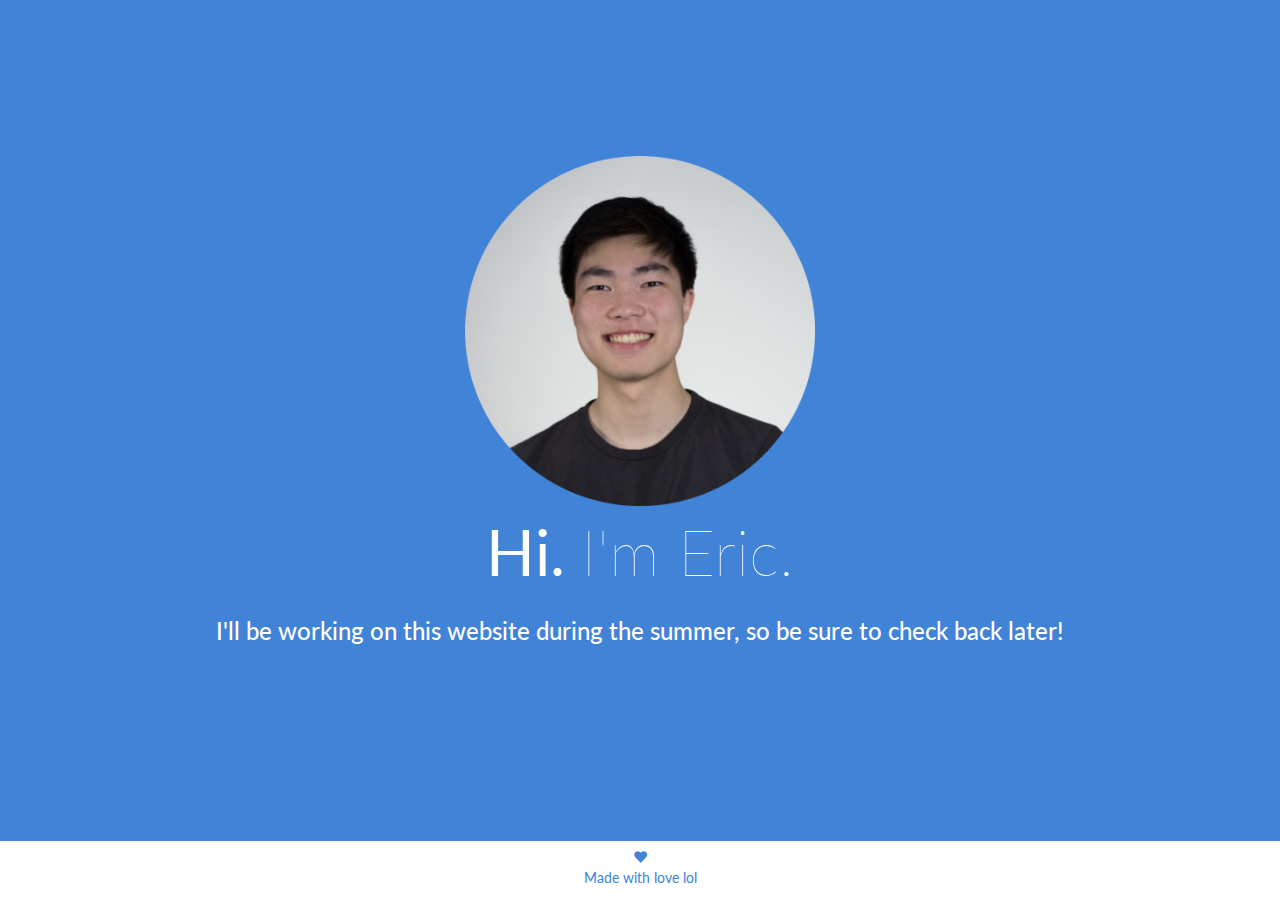
==== index.html @ d92e32dc "Change max-height to auto for the circle image" ====
<!DOCTYPE html>
<html lang="en">

<head>
    <meta charset="utf-8">
    <meta http-equiv="X-UA-Compatible" content="IE=edge">
    <meta name="viewport" content="width=device-width, initial-scale=1">

    <title>Eric Lee's Homepage</title>

    <!-- BOOTSTRAP 3.3.6 -->
    <link rel="stylesheet" href="css/bootstrap.min.css">

    <!-- Google Font -->
    <link href="https://fonts.googleapis.com/css?family=Lato:100,400" rel="stylesheet">

    <!-- My styles -->
    <link rel="stylesheet" href="styles/styles.css">
</head>

<body>
    <div class="container vertical-center">
        <div class="container">
            <img src="media/circle.png" width="350" height="350" style="max-width:100%; max-height:auto; display: block; margin-left: auto; margin-right: auto">
        </div>
        <div class="container text-center">
            <span id="title">Hi. </span><span id="title-thin">I'm Eric.</span>
            <h3>I'll be working on this website during the summer, so be sure to check back later!</h3>
        </div>
    </div>

    <footer class="footer navbar-fixed-bottom">
        <div class="container text-center">
            <span class="glyphicon glyphicon-heart"></span>
            <p>Made with love lol</p>
        </div>
    </footer>
</body>

</html>
---- styles/styles.css ----
body {
    font-family: 'Lato', sans-serif;
    font-weight: 400;
    background-color: rgb(65, 131, 215);
    color: white;
    padding-bottom: 70px;
}

#title {
    color: white;
    font-weight: 400;
    font-size: 64px;
}

#title-thin {
    color: white;
    font-weight: 100;
    font-size: 64px;
}

.vertical-center {
    /* https://jsfiddle.net/hashem/ut5sbqvz/ */
    min-height: 90%;
    /* Fallback for vh unit */
    min-height: 90vh;
    /* You might also want to use
                        'height' property instead.

                        Note that for percentage values of
                        'height' or 'min-height' properties,
                        the 'height' of the parent element
                        should be specified explicitly.

                        In this case the parent of '.vertical-center'
                        is the <body> element */
    /* Make it a flex container */
    display: -webkit-box;
    display: -moz-box;
    display: -ms-flexbox;
    display: -webkit-flex;
    display: flex;
    /* Align the bootstrap's container vertically */
    -webkit-box-align: center;
    -webkit-align-items: center;
    -moz-box-align: center;
    -ms-flex-align: center;
    align-items: center;
    /* In legacy web browsers such as Firefox 9
     we need to specify the width of the flex container */
    width: 100%;
    /* Also 'margin: 0 auto' doesn't have any effect on flex items in such web browsers
     hence the bootstrap's container won't be aligned to the center anymore.

     Therefore, we should use the following declarations to get it centered again */
    -webkit-box-pack: center;
    -moz-box-pack: center;
    -ms-flex-pack: center;
    -webkit-justify-content: center;
    justify-content: center;
    /* Vertically stack items */
    -webkit-box-orient: vertical;
    -moz-box-orient: vertical;
    -webkit-flex-direction: column;
    -ms-flex-direction: column;
    flex-direction: column;
}

.footer {
    background-color: white;
    color: rgb(65, 131, 215);
    padding-bottom: 2px;
    padding-top: 7px;
}
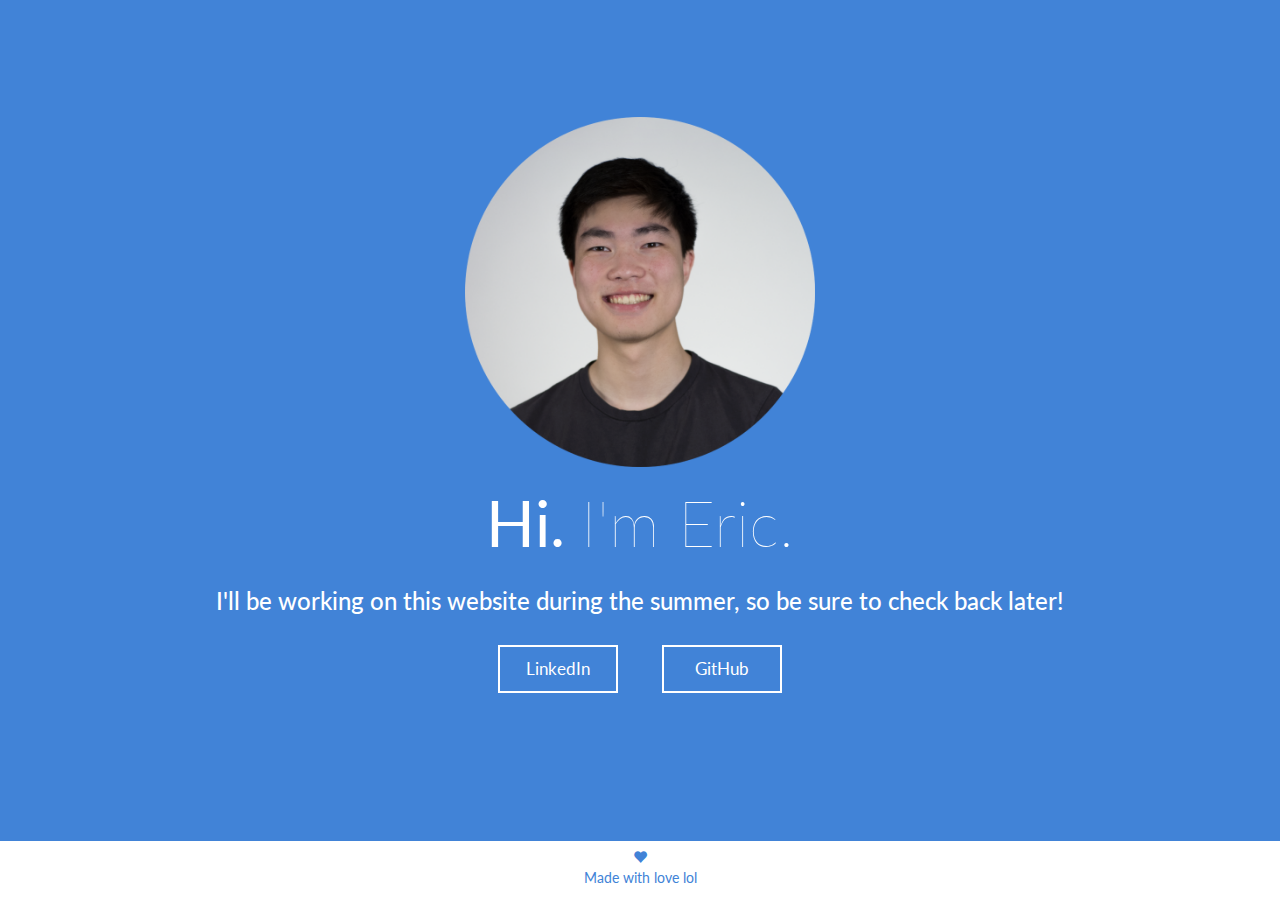
==== commit 2b1ecfa2: "Add Github Ghost Button" ====
--- a/index.html
+++ b/index.html
@@ -21,11 +21,17 @@
 <body>
     <div class="container vertical-center">
         <div class="container">
-            <img src="media/circle.png" width="350" height="350" style="max-width:100%; max-height:auto; display: block; margin-left: auto; margin-right: auto">
+            <img src="media/circle.png" width="350" height="auto" style="max-width:100%; max-height:auto; display: block; margin: 20px auto 10px auto">
         </div>
         <div class="container text-center">
             <span id="title">Hi. </span><span id="title-thin">I'm Eric.</span>
             <h3>I'll be working on this website during the summer, so be sure to check back later!</h3>
+        </div>
+        <div class="container">
+            <div class="button-bar">
+                <a class="ghost-button" href="https://www.linkedin.com/in/dl-eric">LinkedIn</a>
+                <a class="ghost-button" href="https://github.com/dl-eric">GitHub</a>
+            </div>
         </div>
     </div>
 
--- a/styles/styles.css
+++ b/styles/styles.css
@@ -20,8 +20,10 @@
 
 .vertical-center {
     /* https://jsfiddle.net/hashem/ut5sbqvz/ */
+
     min-height: 90%;
     /* Fallback for vh unit */
+
     min-height: 90vh;
     /* You might also want to use
                         'height' property instead.
@@ -34,12 +36,14 @@
                         In this case the parent of '.vertical-center'
                         is the <body> element */
     /* Make it a flex container */
+
     display: -webkit-box;
     display: -moz-box;
     display: -ms-flexbox;
     display: -webkit-flex;
     display: flex;
     /* Align the bootstrap's container vertically */
+
     -webkit-box-align: center;
     -webkit-align-items: center;
     -moz-box-align: center;
@@ -47,17 +51,20 @@
     align-items: center;
     /* In legacy web browsers such as Firefox 9
      we need to specify the width of the flex container */
+
     width: 100%;
     /* Also 'margin: 0 auto' doesn't have any effect on flex items in such web browsers
      hence the bootstrap's container won't be aligned to the center anymore.
 
      Therefore, we should use the following declarations to get it centered again */
+
     -webkit-box-pack: center;
     -moz-box-pack: center;
     -ms-flex-pack: center;
     -webkit-justify-content: center;
     justify-content: center;
     /* Vertically stack items */
+
     -webkit-box-orient: vertical;
     -moz-box-orient: vertical;
     -webkit-flex-direction: column;
@@ -71,3 +78,28 @@
     padding-bottom: 2px;
     padding-top: 7px;
 }
+
+.ghost-button {
+    text-align: center;
+    color: #fff;
+    background: rgba(0, 0, 0, 0);
+    border: 2px solid #fff;
+    font-size: 17px;
+    padding: 10px 18px;
+    margin: 20px 20px;
+    font-weight: normal;
+    display: inline-block;
+    min-width: 120px;
+    width: 0%;
+}
+
+.ghost-button:hover,
+.ghost-button:active {
+    color: rgb(65, 131, 215);
+    background: #fff;
+    text-decoration: none;
+}
+
+.button-bar {
+    text-align: center;
+}
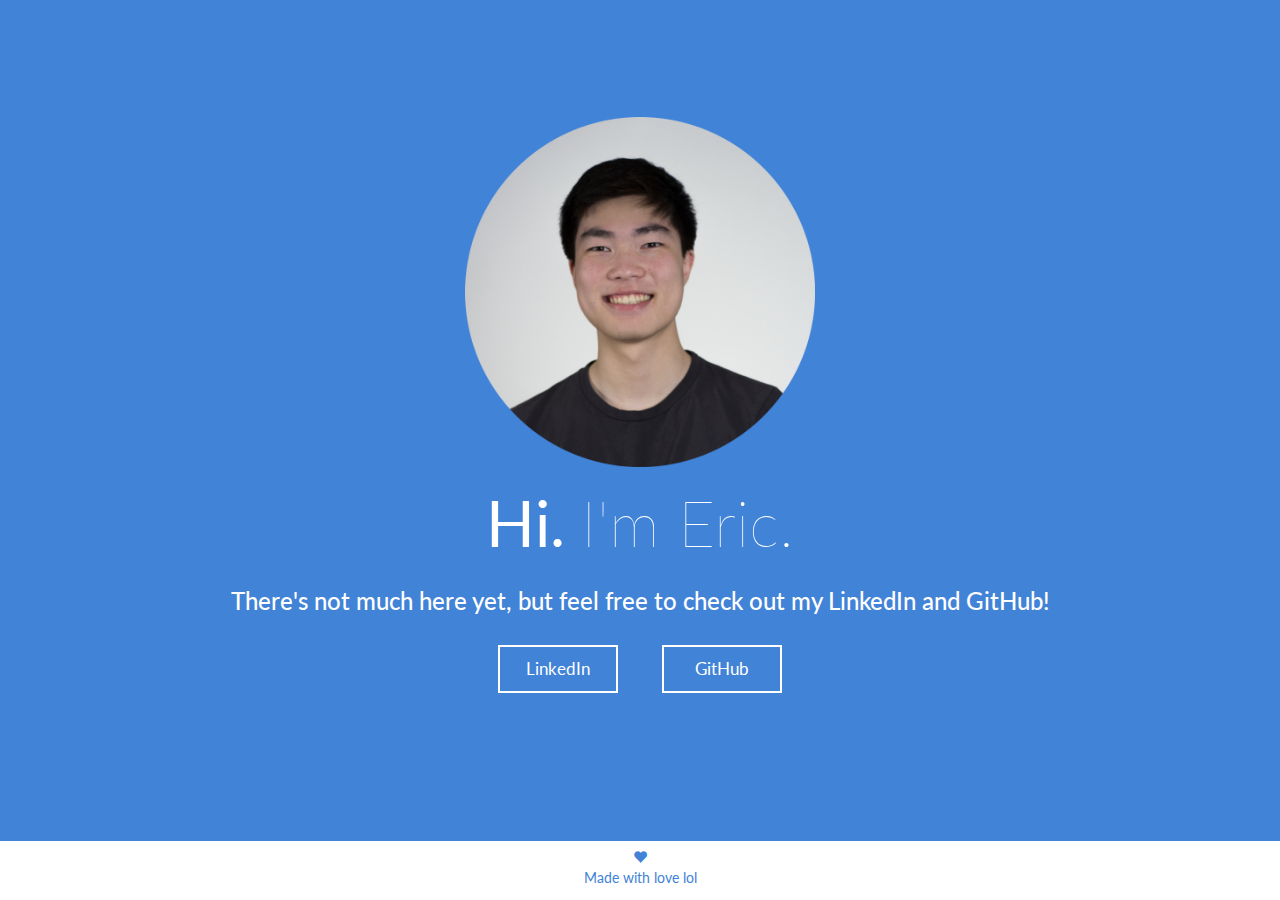
==== commit 1593cdb5: "Replace content text" ====
--- a/index.html
+++ b/index.html
@@ -25,7 +25,7 @@
         </div>
         <div class="container text-center">
             <span id="title">Hi. </span><span id="title-thin">I'm Eric.</span>
-            <h3>I'll be working on this website during the summer, so be sure to check back later!</h3>
+            <h3>There's not much here yet, but feel free to check out my LinkedIn and GitHub!</h3>
         </div>
         <div class="container">
             <div class="button-bar">
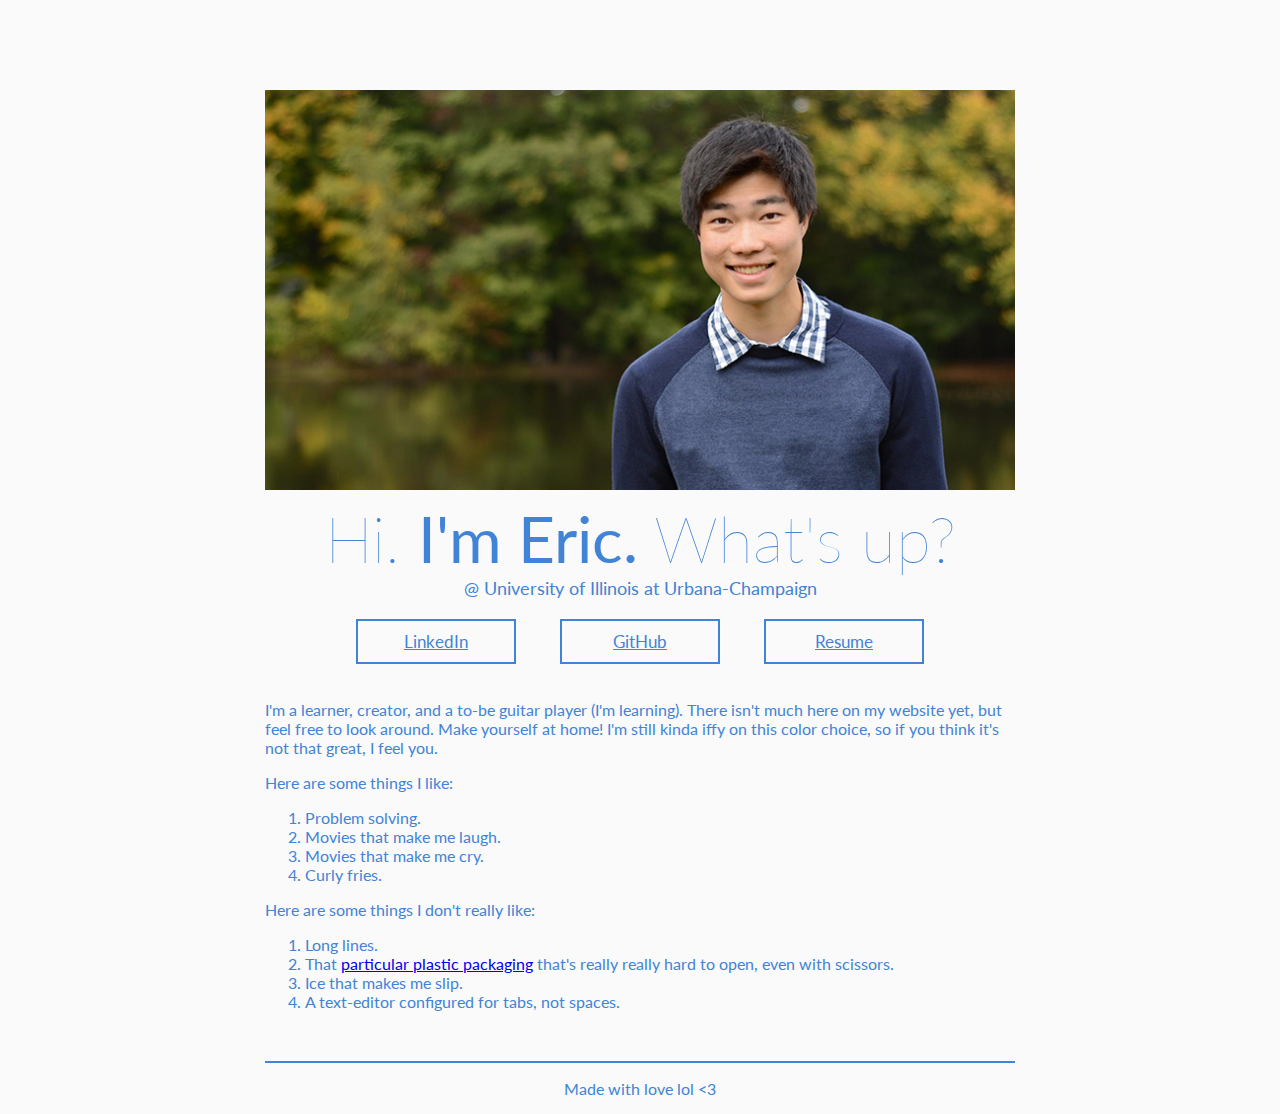
==== commit dddbc413: "Revamp website" ====
--- a/index.html
+++ b/index.html
@@ -8,39 +8,54 @@
 
     <title>Eric Lee's Homepage</title>
 
-    <!-- BOOTSTRAP 3.3.6 -->
-    <link rel="stylesheet" href="css/bootstrap.min.css">
-
     <!-- Google Font -->
     <link href="https://fonts.googleapis.com/css?family=Lato:100,400" rel="stylesheet">
 
     <!-- My styles -->
-    <link rel="stylesheet" href="styles/styles.css">
+    <link rel="stylesheet" href="styles/style.css">
 </head>
 
 <body>
-    <div class="container vertical-center">
-        <div class="container">
-            <img src="media/circle.png" width="350" height="auto" style="max-width:100%; max-height:auto; display: block; margin: 20px auto 10px auto">
-        </div>
-        <div class="container text-center">
-            <span id="title">Hi. </span><span id="title-thin">I'm Eric.</span>
-            <h3>There's not much here yet, but feel free to check out my LinkedIn and GitHub!</h3>
+    <div class="container">
+        <img src="media/rectangle.jpg" width="100%" style="max-width:100%; max-height:auto; display: block; margin: 20px auto 10px auto">
+    </div>
+    <div class="container">
+        <div class="header">
+            <span id="title-thin">Hi. </span><span id="title">I'm Eric. </span><span id="title-thin">What's up?</span>
+            <br>
+            <span id="subtitle">@ University of Illinois at Urbana-Champaign</span>
         </div>
         <div class="container">
             <div class="button-bar">
-                <a class="ghost-button" href="https://www.linkedin.com/in/dl-eric">LinkedIn</a>
-                <a class="ghost-button" href="https://github.com/dl-eric">GitHub</a>
+                <a class="ghost-button" href="https://www.linkedin.com/in/dl-eric" target="_blank">LinkedIn</a>
+                <a class="ghost-button" href="https://github.com/dl-eric" target="_blank">GitHub</a>
+                <a class="ghost-button" href="resources/newResume.pdf" target="_blank">Resume</a>
             </div>
         </div>
+        
+        <p>I'm a learner, creator, and a to-be guitar player (I'm learning). There isn't much here on my website yet, but feel free to look around. Make yourself at home! I'm still kinda iffy on this color choice, so if you think it's not that great, I feel you.</p>
+        <p>Here are some things I like:</p>
+        <ol>
+            <li>Problem solving.</li>
+            <li>Movies that make me laugh.</li>
+            <li>Movies that make me cry.</li>
+            <li>Curly fries.</li>
+        </ol>
+        <p>Here are some things I don't really like:</p>
+        <ol>
+            <li>Long lines.</li>
+            <li>That <a href="https://www.youtube.com/watch?v=HubZInAs0-A" target="_blank">particular plastic packaging</a> that's really really hard to open, even with scissors.</li>
+            <li>Ice that makes me slip.</li>
+            <li>A text-editor configured for tabs, not spaces.</li>
+        </ol>
     </div>
-
-    <footer class="footer navbar-fixed-bottom">
-        <div class="container text-center">
-            <span class="glyphicon glyphicon-heart"></span>
-            <p>Made with love lol</p>
-        </div>
-    </footer>
 </body>
+    
+<footer class="container footer">
+    <div class="container text-center">
+        <span class="glyphicon glyphicon-heart"></span>
+        <p>Made with love lol <3</p>
+    </div>
+</footer>
 
 </html>
--- a/styles/style.css
+++ b/styles/style.css
@@ -0,0 +1,67 @@
+body {
+    margin-top: 10vh;
+    font-family: 'Lato', sans-serif;
+    font-weight: 400;
+    color: rgb(65, 131, 215);
+    background-color: rgb(250, 250, 250);
+}
+
+.header {
+    text-align: center;
+    display: block;
+}
+
+#title {
+    color: rgb(65, 131, 215);
+    font-weight: 400;
+    font-size: 64px;
+}
+
+#title-thin {
+    color: rgb(65, 131, 215);;
+    font-weight: 100;
+    font-size: 64px;
+}
+
+#subtitle {
+    color: rgb(65, 131, 215);
+    font-size: 18px;
+}
+
+.container {
+    width: 750px;
+    margin-left: auto;
+    margin-right: auto;
+}
+
+.footer {                       
+    color: rgb(65, 131, 215);
+    border-top: 2px solid rgb(65, 131, 215);
+    margin-top: 50px;
+    text-align: center;
+}
+
+.ghost-button {
+    text-align: center;
+    color: rgb(65, 131, 215);
+    background: rgba(0, 0, 0, 0);
+    border: 2px solid rgb(65, 131, 215);
+    font-size: 17px;
+    padding: 10px 18px;
+    margin: 20px 20px;
+    font-weight: normal;
+    display: inline-block;
+    min-width: 120px;
+    width: 0%;
+}
+
+.ghost-button:hover,
+.ghost-button:active {
+    color: #fff;
+    background: rgb(65, 131, 215);
+    text-decoration: none;
+}
+
+.button-bar {
+    text-align: center;
+}
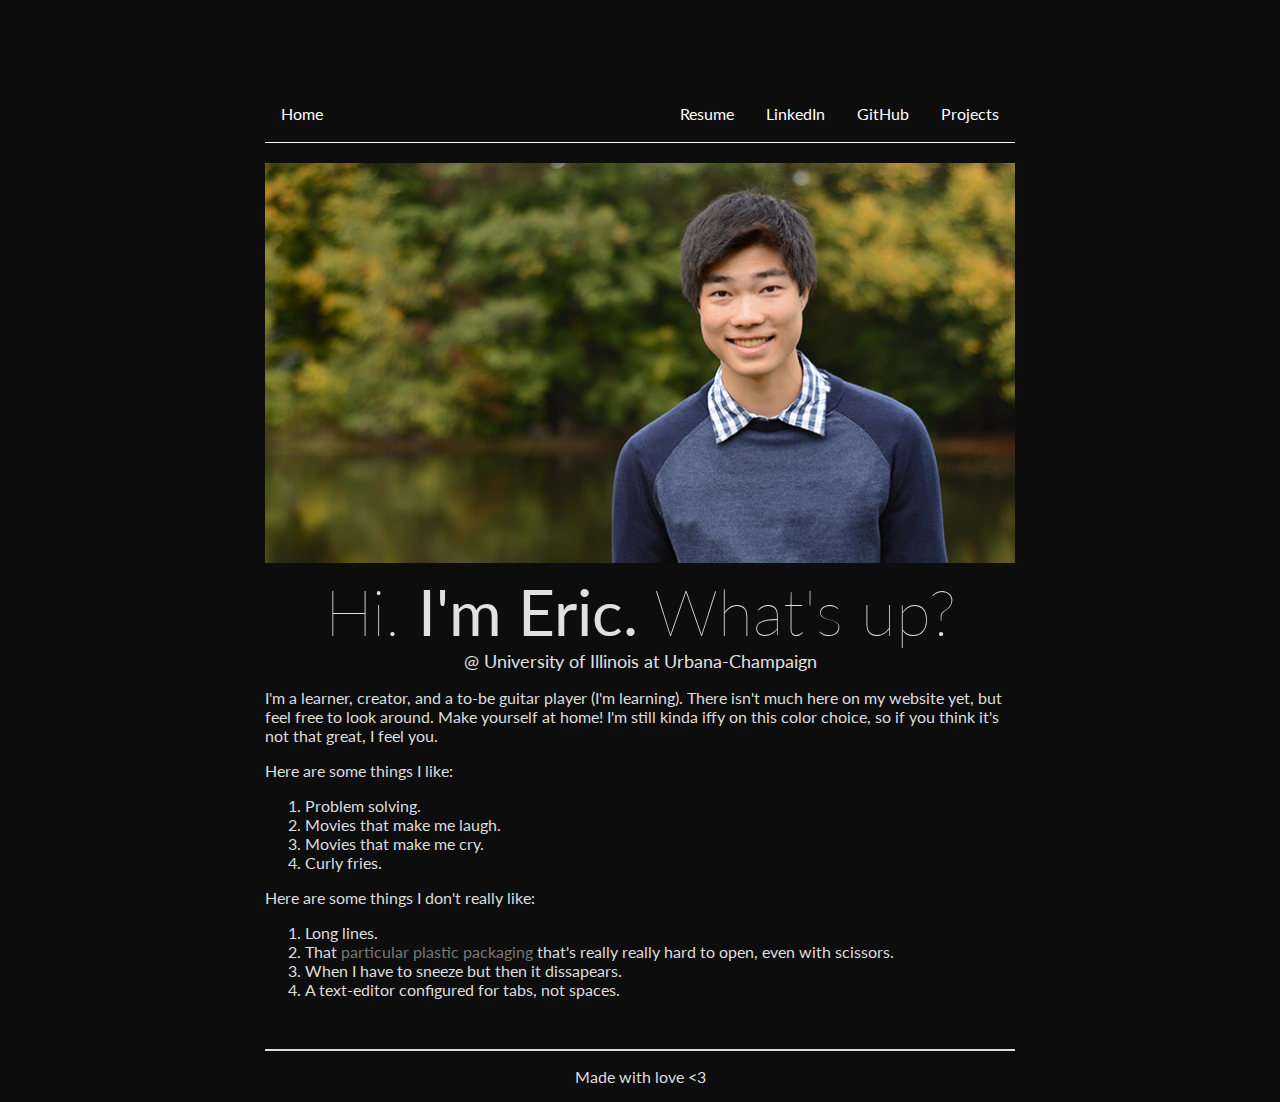
==== commit 95c8179e: "Revamp new style" ====
--- a/index.html
+++ b/index.html
@@ -15,24 +15,31 @@
     <link rel="stylesheet" href="styles/style.css">
 </head>
 
+<header>
+    <div class="navbar">
+        <ul>
+            <li><a href="/index.html">Home</a></li>
+            <li style="float:right"><a href="/projects.html">Projects</a></li>
+            <li style="float:right"><a href="https://github.com/dl-eric">GitHub</a></li>
+            <li style="float:right"><a href="https://www.linkedin.com/in/dl-eric">LinkedIn</a></li>
+            <li style="float:right"><a href="resources/newResume.pdf">Resume</a></li>
+        </ul>
+    </div>
+</header>
+    
 <body>
+
     <div class="container">
         <img src="media/rectangle.jpg" width="100%" style="max-width:100%; max-height:auto; display: block; margin: 20px auto 10px auto">
     </div>
+
     <div class="container">
         <div class="header">
             <span id="title-thin">Hi. </span><span id="title">I'm Eric. </span><span id="title-thin">What's up?</span>
             <br>
             <span id="subtitle">@ University of Illinois at Urbana-Champaign</span>
         </div>
-        <div class="container">
-            <div class="button-bar">
-                <a class="ghost-button" href="https://www.linkedin.com/in/dl-eric" target="_blank">LinkedIn</a>
-                <a class="ghost-button" href="https://github.com/dl-eric" target="_blank">GitHub</a>
-                <a class="ghost-button" href="resources/newResume.pdf" target="_blank">Resume</a>
-            </div>
-        </div>
-        
+
         <p>I'm a learner, creator, and a to-be guitar player (I'm learning). There isn't much here on my website yet, but feel free to look around. Make yourself at home! I'm still kinda iffy on this color choice, so if you think it's not that great, I feel you.</p>
         <p>Here are some things I like:</p>
         <ol>
@@ -45,16 +52,15 @@
         <ol>
             <li>Long lines.</li>
             <li>That <a href="https://www.youtube.com/watch?v=HubZInAs0-A" target="_blank">particular plastic packaging</a> that's really really hard to open, even with scissors.</li>
-            <li>Ice that makes me slip.</li>
+            <li>When I have to sneeze but then it dissapears.</li>
             <li>A text-editor configured for tabs, not spaces.</li>
         </ol>
     </div>
 </body>
-    
+
 <footer class="container footer">
     <div class="container text-center">
-        <span class="glyphicon glyphicon-heart"></span>
-        <p>Made with love lol <3</p>
+        <p>Made with love <3</p>
     </div>
 </footer>
 
--- a/styles/style.css
+++ b/styles/style.css
@@ -1,9 +1,48 @@
 body {
-    margin-top: 10vh;
     font-family: 'Lato', sans-serif;
     font-weight: 400;
-    color: rgb(65, 131, 215);
-    background-color: rgb(250, 250, 250);
+    background-color: rgb(13, 13, 13);
+}
+
+a:link {
+    color: #777;
+    text-decoration: none;
+}
+
+a:visited {
+    color: #777;
+}
+
+.navbar {
+    margin-top: 10vh;
+    width: 750px;
+    margin-left: auto;
+    margin-right: auto;
+    border-bottom: thin solid #fff;
+}
+
+.navbar > ul {
+    list-style-type: none;
+    margin: 0;
+    padding: 0;
+    overflow: hidden;
+}
+
+.navbar > ul > li {
+    float: left;
+}
+
+.navbar > ul > li > a {
+    display: block;
+    color: white;
+    padding: 14px 16px;
+    text-align: center;
+    text-decoration: none;
+    border-bottom: thick solid rgb(13, 13, 13);
+}
+
+.navbar > ul > li > a:hover {
+    border-bottom: thick solid #fff;
 }
 
 .header {
@@ -12,23 +51,24 @@
 }
 
 #title {
-    color: rgb(65, 131, 215);
+    color: rgb(225, 225, 225);
     font-weight: 400;
     font-size: 64px;
 }
 
 #title-thin {
-    color: rgb(65, 131, 215);;
+    color: rgb(225, 225, 225);;
     font-weight: 100;
     font-size: 64px;
 }
 
 #subtitle {
-    color: rgb(65, 131, 215);
+    color: rgb(225, 225, 225);
     font-size: 18px;
 }
 
 .container {
+    color: rgb(221, 221, 221);
     width: 750px;
     margin-left: auto;
     margin-right: auto;
@@ -36,16 +76,15 @@
 
 .footer {                       
     color: rgb(65, 131, 215);
-    border-top: 2px solid rgb(65, 131, 215);
+    border-top: 2px solid rgb(221, 221, 221);
     margin-top: 50px;
     text-align: center;
 }
 
 .ghost-button {
     text-align: center;
-    color: rgb(65, 131, 215);
     background: rgba(0, 0, 0, 0);
-    border: 2px solid rgb(65, 131, 215);
+    border: 2px solid rgb(221, 221, 221);
     font-size: 17px;
     padding: 10px 18px;
     margin: 20px 20px;
@@ -57,8 +96,8 @@
 
 .ghost-button:hover,
 .ghost-button:active {
-    color: #fff;
-    background: rgb(65, 131, 215);
+    color: #0d0d0d;
+    background: rgb(221, 221, 221);
     text-decoration: none;
 }
 
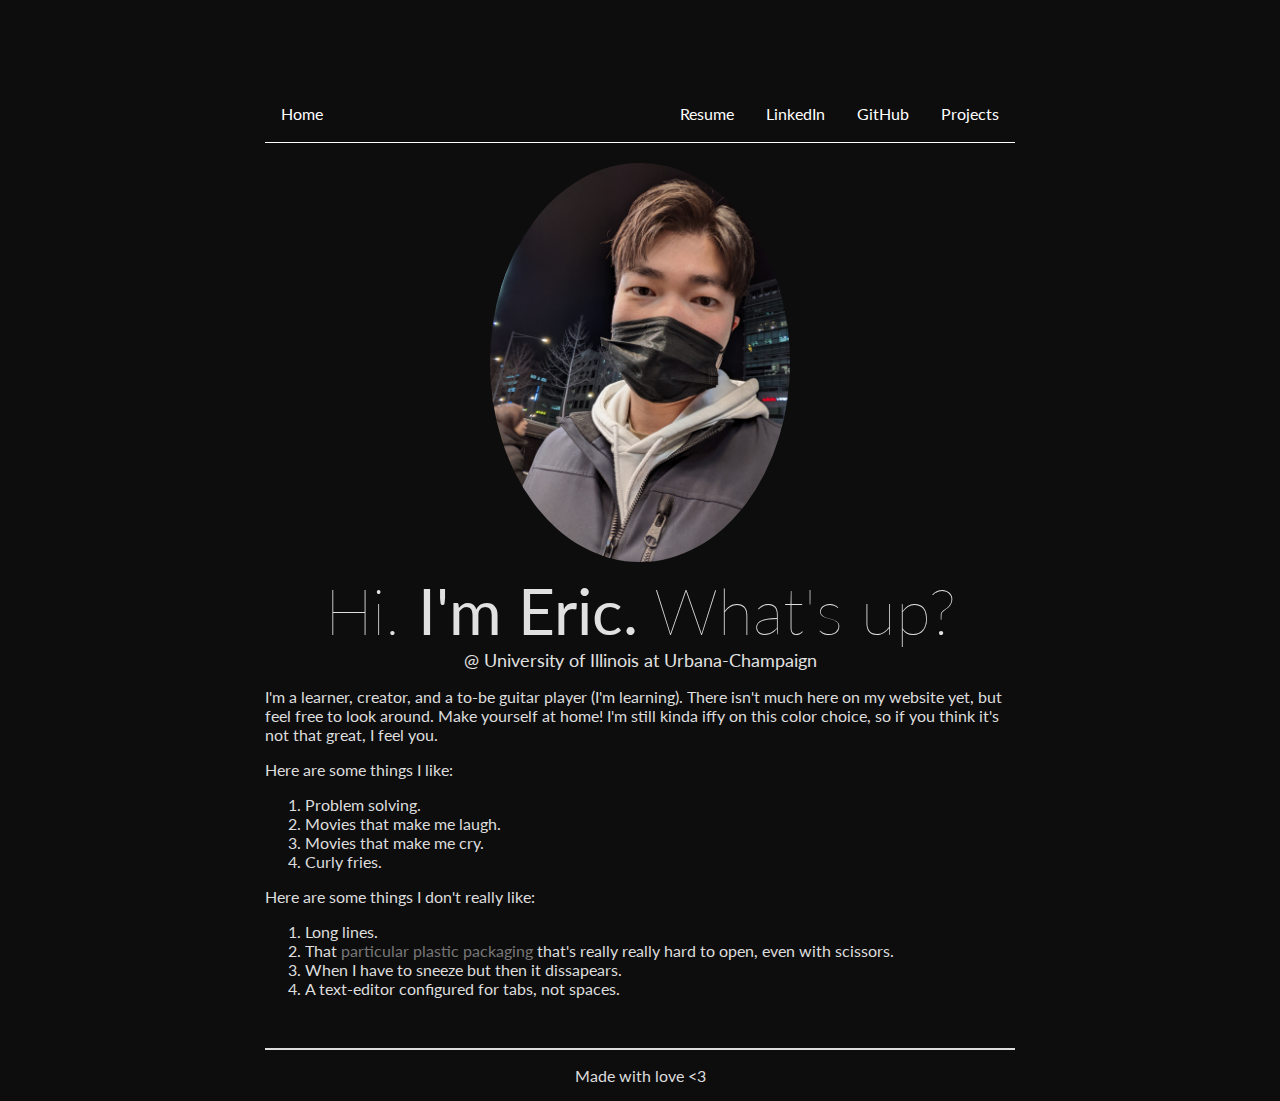
==== commit b3cccc7a: "new pic" ====
--- a/index.html
+++ b/index.html
@@ -22,7 +22,7 @@
             <li style="float:right"><a href="/projects.html">Projects</a></li>
             <li style="float:right"><a href="https://github.com/dl-eric">GitHub</a></li>
             <li style="float:right"><a href="https://www.linkedin.com/in/dl-eric">LinkedIn</a></li>
-            <li style="float:right"><a href="resources/newResume.pdf">Resume</a></li>
+            <li style="float:right"><a href="resources/Resume.pdf">Resume</a></li>
         </ul>
     </div>
 </header>
@@ -30,7 +30,7 @@
 <body>
 
     <div class="container">
-        <img src="media/rectangle.jpg" width="100%" style="max-width:100%; max-height:auto; display: block; margin: 20px auto 10px auto">
+        <img src="media/personal.jpg" width="40%" style="border-radius: 50%; max-width:100%; max-height:auto; display: block; margin: 20px auto 10px auto">
     </div>
 
     <div class="container">
